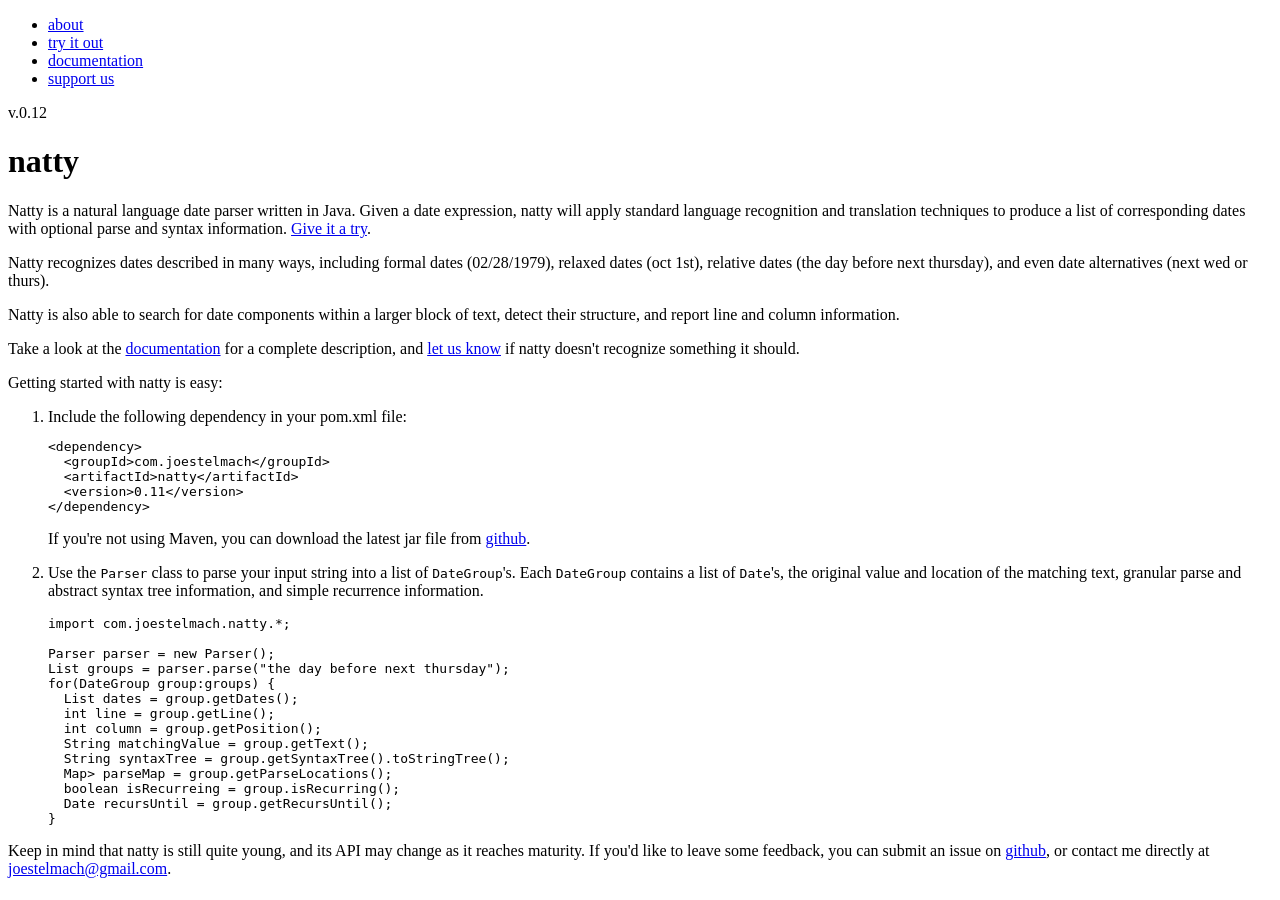
==== index.html @ 56ec987e "rescued from webarchive" ====
<!DOCTYPE html PUBLIC "-//W3C//DTD XHTML 1.0 Transitional//EN"
		"http://www.w3.org/TR/xhtml1/DTD/xhtml1-transitional.dtd">
<html xmlns="http://www.w3.org/1999/xhtml">
  <head><script src="//archive.org/includes/athena.js" type="text/javascript"></script>
<script type="text/javascript">window.addEventListener('DOMContentLoaded',function(){var v=archive_analytics.values;v.service='wb';v.server_name='wwwb-app212.us.archive.org';v.server_ms=1278;archive_analytics.send_pageview({});});</script>
<script type="text/javascript" src="https://web-static.archive.org/_static/js/bundle-playback.js?v=1B2M2Y8A" charset="utf-8"></script>
<script type="text/javascript" src="https://web-static.archive.org/_static/js/wombat.js?v=1B2M2Y8A" charset="utf-8"></script>
<script>window.RufflePlayer=window.RufflePlayer||{};window.RufflePlayer.config={"autoplay":"on","unmuteOverlay":"hidden","showSwfDownload":true};</script>
<script type="text/javascript" src="https://web-static.archive.org/_static/js/ruffle/ruffle.js"></script>
<script type="text/javascript">
    __wm.init("http://web.archive.org/web");
  __wm.wombat("http://natty.joestelmach.com/","20210309115324","http://web.archive.org/","web","https://web-static.archive.org/_static/",
	      "1615290804");
</script>
<link rel="stylesheet" type="text/css" href="https://web-static.archive.org/_static/css/banner-styles.css?v=1B2M2Y8A" />
<link rel="stylesheet" type="text/css" href="https://web-static.archive.org/_static/css/iconochive.css?v=1B2M2Y8A" />
<!-- End Wayback Rewrite JS Include -->

    <meta http-equiv="content-type" content="text/html;charset=UTF-8"/>
    <title>Natty Date Parser</title>
    <link rel="stylesheet" type="text/css" href="/web/20210309115324cs_/http://natty.joestelmach.com/stylesheets/index.css"/>
    <script src="/web/20210309115324js_/http://natty.joestelmach.com/javascripts/prototype.js" type="text/javascript"></script>
  </head>

  <body>



<div id="nav">
  <ul>
    <li class="first current">
      <a href="/web/20210309115324/http://natty.joestelmach.com/">about</a>
    </li>

    <li class="">
      <a href="/web/20210309115324/http://natty.joestelmach.com/try.jsp">try it out</a>
    </li>

    <li class="">
      <a href="/web/20210309115324/http://natty.joestelmach.com/doc.jsp">documentation</a>
    </li>

    <li class="">
      <a href="/web/20210309115324/http://natty.joestelmach.com/supporters.jsp">support us</a>
    </li>
  </ul>
</div>

<div id="version">
  v.0.12
</div>



    <div id="content">
      <h1>natty</h1>
      <p>
        Natty is a natural language date parser written in Java.  Given a date
        expression, natty will apply standard language recognition and translation
        techniques to produce a list of corresponding dates with optional parse
        and syntax information.  <a href="/web/20210309115324/http://natty.joestelmach.com/try.jsp">Give it a try</a>.
      </p>
      <p>
        Natty recognizes dates described in many ways, including formal dates
        (02/28/1979), relaxed dates (oct 1st), relative dates (the day before
        next thursday), and even date alternatives (next wed or thurs).
      </p>
      <p>
        Natty is also able to search for date components within a larger block
        of text, detect their structure, and report line and column information.
      </p>
      </p>
        Take a look at the <a href="/web/20210309115324/http://natty.joestelmach.com/doc.jsp">documentation</a> for a complete
        description, and <a href="http://web.archive.org/web/20210309115324/http://github.com/joestelmach/natty/issues">let
        us know</a> if natty doesn't recognize something it should.
      </p>

      <p>
        Getting started with natty is easy:
      </p>

      <ol>
        <li>
        Include the following dependency in your pom.xml file:
<pre><code class="block">&lt;dependency&gt;
  &lt;groupId&gt;com.joestelmach&lt;/groupId&gt;
  &lt;artifactId&gt;natty&lt;/artifactId&gt;
  &lt;version&gt;0.11&lt;/version&gt;
&lt;/dependency&gt;
</code></pre>
        <p>
          If you're not using Maven, you can download the latest jar file from
          <a href="http://web.archive.org/web/20210309115324/https://github.com/joestelmach/natty">github</a>.
        </p>

        <li>
          <p>
            Use the <code>Parser</code> class to parse your input string into
            a list of <code>DateGroup</code>'s.  Each <code>DateGroup</code>
            contains a list of <code>Date</code>'s, the original value and
            location of the matching text, granular parse and abstract syntax
            tree information, and simple recurrence information.
          </p>
<pre><code class="block">import com.joestelmach.natty.*;

Parser parser = new Parser();
List<dategroup> groups = parser.parse("the day before next thursday");
for(DateGroup group:groups) {
  List<date> dates = group.getDates();
  int line = group.getLine();
  int column = group.getPosition();
  String matchingValue = group.getText();
  String syntaxTree = group.getSyntaxTree().toStringTree();
  Map<string, list<parselocation>&gt; parseMap = group.getParseLocations();
  boolean isRecurreing = group.isRecurring();
  Date recursUntil = group.getRecursUntil();
}
</code></pre>
        </li>
      </ol>
      <p>
        Keep in mind that natty is still quite young, and its API may change as
        it reaches maturity.  If you'd like to leave some feedback, you can
        submit an issue on <a href="http://web.archive.org/web/20210309115324/http://github.com/joestelmach/natty/issues">
        github</a>, or contact me directly at <a href="http://web.archive.org/web/20210309115324/mailto:joestelmach@gmail.com">
        joestelmach@gmail.com</a>.
      </p>
    </div>
  </body>
</html>
<!--
     FILE ARCHIVED ON 11:53:24 Mar 09, 2021 AND RETRIEVED FROM THE
     INTERNET ARCHIVE ON 19:39:50 Jul 09, 2025.
     JAVASCRIPT APPENDED BY WAYBACK MACHINE, COPYRIGHT INTERNET ARCHIVE.

     ALL OTHER CONTENT MAY ALSO BE PROTECTED BY COPYRIGHT (17 U.S.C.
     SECTION 108(a)(3)).
-->
<!--
playback timings (ms):
  captures_list: 0.559
  exclusion.robots: 0.026
  exclusion.robots.policy: 0.015
  esindex: 0.01
  cdx.remote: 64.345
  LoadShardBlock: 383.73 (3)
  PetaboxLoader3.datanode: 678.637 (5)
  PetaboxLoader3.resolve: 416.764 (3)
  load_resource: 793.133 (2)
-->
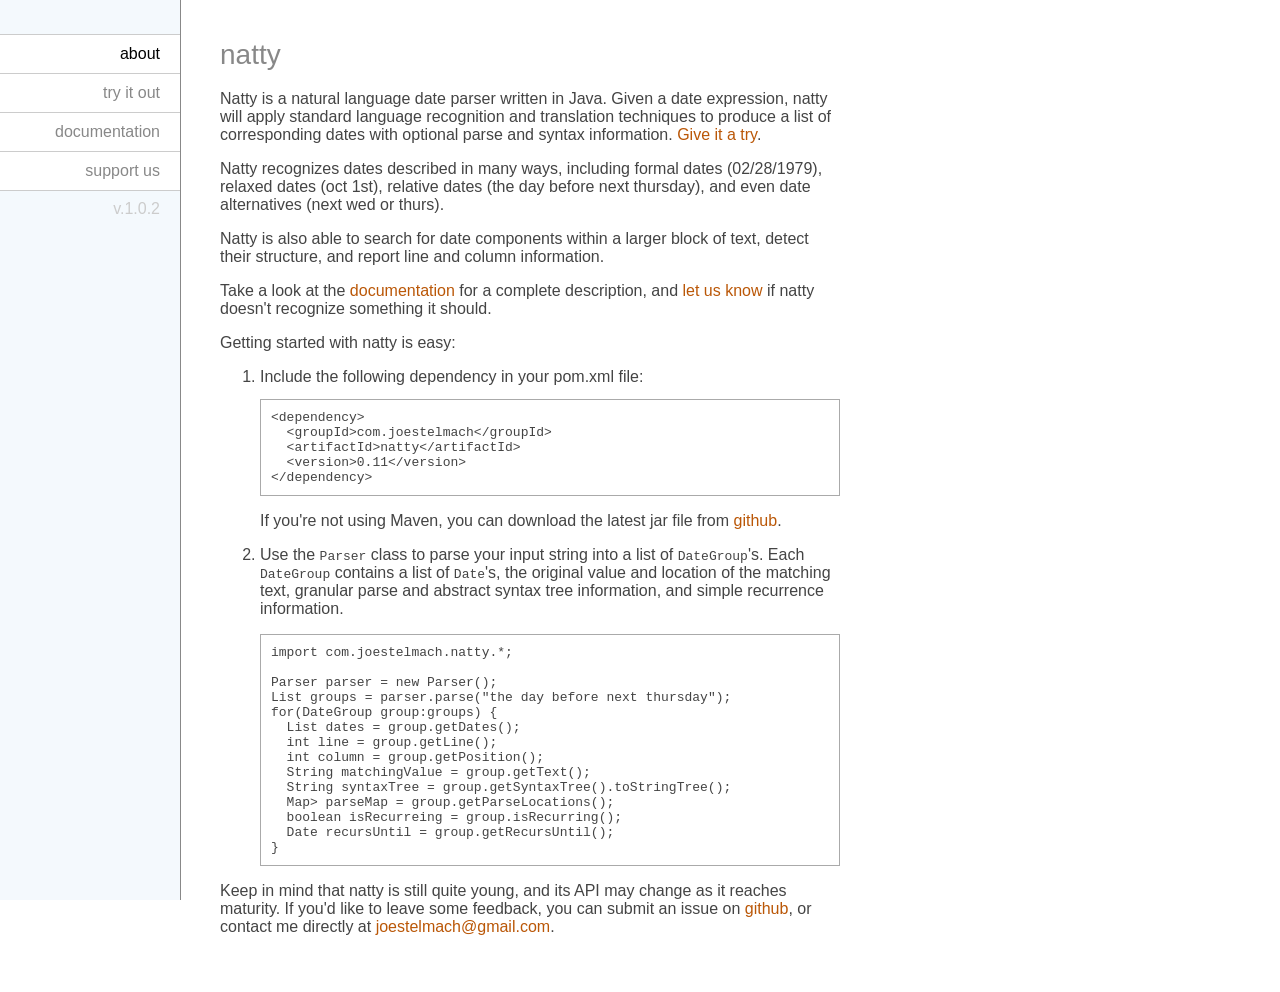
==== commit 6e32b656: "restoring website" ====
--- a/index.html
+++ b/index.html
@@ -1,25 +1,11 @@
 <!DOCTYPE html PUBLIC "-//W3C//DTD XHTML 1.0 Transitional//EN"
 		"http://www.w3.org/TR/xhtml1/DTD/xhtml1-transitional.dtd">
 <html xmlns="http://www.w3.org/1999/xhtml">
-  <head><script src="//archive.org/includes/athena.js" type="text/javascript"></script>
-<script type="text/javascript">window.addEventListener('DOMContentLoaded',function(){var v=archive_analytics.values;v.service='wb';v.server_name='wwwb-app212.us.archive.org';v.server_ms=1278;archive_analytics.send_pageview({});});</script>
-<script type="text/javascript" src="https://web-static.archive.org/_static/js/bundle-playback.js?v=1B2M2Y8A" charset="utf-8"></script>
-<script type="text/javascript" src="https://web-static.archive.org/_static/js/wombat.js?v=1B2M2Y8A" charset="utf-8"></script>
-<script>window.RufflePlayer=window.RufflePlayer||{};window.RufflePlayer.config={"autoplay":"on","unmuteOverlay":"hidden","showSwfDownload":true};</script>
-<script type="text/javascript" src="https://web-static.archive.org/_static/js/ruffle/ruffle.js"></script>
-<script type="text/javascript">
-    __wm.init("http://web.archive.org/web");
-  __wm.wombat("http://natty.joestelmach.com/","20210309115324","http://web.archive.org/","web","https://web-static.archive.org/_static/",
-	      "1615290804");
-</script>
-<link rel="stylesheet" type="text/css" href="https://web-static.archive.org/_static/css/banner-styles.css?v=1B2M2Y8A" />
-<link rel="stylesheet" type="text/css" href="https://web-static.archive.org/_static/css/iconochive.css?v=1B2M2Y8A" />
-<!-- End Wayback Rewrite JS Include -->
-
+  <head>
     <meta http-equiv="content-type" content="text/html;charset=UTF-8"/>
     <title>Natty Date Parser</title>
-    <link rel="stylesheet" type="text/css" href="/web/20210309115324cs_/http://natty.joestelmach.com/stylesheets/index.css"/>
-    <script src="/web/20210309115324js_/http://natty.joestelmach.com/javascripts/prototype.js" type="text/javascript"></script>
+    <link rel="stylesheet" type="text/css" href="index.css"/>
+    <script src="/prototype.js" type="text/javascript"></script>
   </head>
 
   <body>
@@ -47,10 +33,8 @@
 </div>
 
 <div id="version">
-  v.0.12
+  v.1.0.2
 </div>
-
-
 
     <div id="content">
       <h1>natty</h1>
@@ -128,23 +112,3 @@
     </div>
   </body>
 </html>
-<!--
-     FILE ARCHIVED ON 11:53:24 Mar 09, 2021 AND RETRIEVED FROM THE
-     INTERNET ARCHIVE ON 19:39:50 Jul 09, 2025.
-     JAVASCRIPT APPENDED BY WAYBACK MACHINE, COPYRIGHT INTERNET ARCHIVE.
-
-     ALL OTHER CONTENT MAY ALSO BE PROTECTED BY COPYRIGHT (17 U.S.C.
-     SECTION 108(a)(3)).
--->
-<!--
-playback timings (ms):
-  captures_list: 0.559
-  exclusion.robots: 0.026
-  exclusion.robots.policy: 0.015
-  esindex: 0.01
-  cdx.remote: 64.345
-  LoadShardBlock: 383.73 (3)
-  PetaboxLoader3.datanode: 678.637 (5)
-  PetaboxLoader3.resolve: 416.764 (3)
-  load_resource: 793.133 (2)
--->
--- a/index.css
+++ b/index.css
@@ -0,0 +1,216 @@
+html {
+  padding:0;
+  margin:0;
+}
+
+body {
+  font-family:Helvetica;
+  padding:0;
+  margin:0;
+  color:#444;
+}
+
+h1,
+h2 {
+  font-size:28px;
+  font-weight:normal;
+  color:#888;
+}
+
+h2 {
+  font-size:20px;
+}
+
+a {
+  color:#ba5707;
+  text-decoration:none;
+}
+
+code.block {
+  display:block;
+  margin:10px 0 0 0;
+  padding:10px;
+  border:1px solid #aaa;
+}
+
+#version {
+  position:fixed;
+  top:200px;
+  left:0;
+  width:160px;
+  padding-right:20px;
+  text-align:right;
+  color:#ccc;
+}
+
+#nav {
+  float:left;
+  width:180px;
+  position:fixed;
+  top:0;
+  left:0;
+  bottom:0;
+  border-right:1px solid #888;
+  background-color:#f4f9fd;
+}
+
+#nav ul {
+  list-style-type:none;
+  padding:0;
+  margin:34px 0 0 0;
+}
+
+#nav ul li {
+  border-bottom:1px solid #ccc;
+  text-align:right;
+}
+
+#nav ul li.first {
+  border-top:1px solid #ccc;
+}
+
+#nav ul li.current a {
+  background-color:#fff;
+  color:#000;
+}
+
+#nav ul li a {
+  display:block;
+  padding: 10px 20px 10px 10px;
+  text-decoration : none;
+  color:#888;
+  background-color:#fff;
+}
+
+#content {
+	position:absolute;
+  width : 620px;
+  padding:20px 40px 40px 40px;
+  margin:0 0 0 180px;
+  top:0;
+}
+
+#text_input {
+  width:620px;
+  font-size:18px;
+  margin-bottom:20px;
+}
+
+#error,
+#empty {
+  color:#888;
+  font-size:18px;
+  margin:0 0 0 80px;
+  line-height:30px;
+}
+
+#error .description {
+  font-size:16px;
+  margin-top:10px;
+}
+
+#submit_row {
+  line-height:32px;
+}
+
+#submit_row * {
+  float:left;
+  margin-right:20px;
+  font-size:18px;
+}
+
+#submit {
+  background:url(/web/20210309115333im_/http://natty.joestelmach.com/images/button.png) transparent 0 0 no-repeat;
+  height:30px;
+  width:64px;
+  outline:none;
+}
+
+#submit:hover {
+  background-position:0 -34px;
+}
+
+#submit:active {
+  background-position:0 -68px;
+}
+
+#date_wrapper {
+  clear:both;
+  padding-top:20px;
+}
+
+#date {
+  background-color:#FFFFCC;
+}
+
+#summary {
+  clear:both;
+  padding-top:20px;
+}
+
+#structure .index {
+  border:1px solid #aaa;
+  padding:5px 5px 0 5px;
+  margin-right:5px;
+  font-size:20px;
+  float:left;
+  font-weight:bold;
+}
+
+#structure .index.imaginary {
+  border:none;
+}
+
+#structure .index .name {
+  padding:5px 0;
+  font-size:12px;
+  font-weight:normal;
+  clear:both;
+}
+
+#ast {
+  clear:both;
+  padding-top:20px;
+  color :#222;
+}
+
+#ast #ast_details .token {
+  margin-top:5px;
+}
+
+#ast #ast_details .spacing {
+  color :#aaa;
+  font-weight:normal;
+}
+
+#ast #ast_details .root {
+  font-weight:bold;
+}
+
+/**** searcher ****/
+
+textarea#search_input {
+  width:660px;
+  height:160px;
+  margin-bottom:20px;
+}
+
+#results {
+  clear:both;
+  padding-top:20px;
+}
+
+.highlight {
+  background-color:#FFFFCC;
+  font-weight:bold;
+}
+
+#result_list {
+  list-style-type:none;
+  margin:0 0 40px 0;
+  padding:0;
+}
+
+#result_list li {
+  margin-bottom:10px;
+}
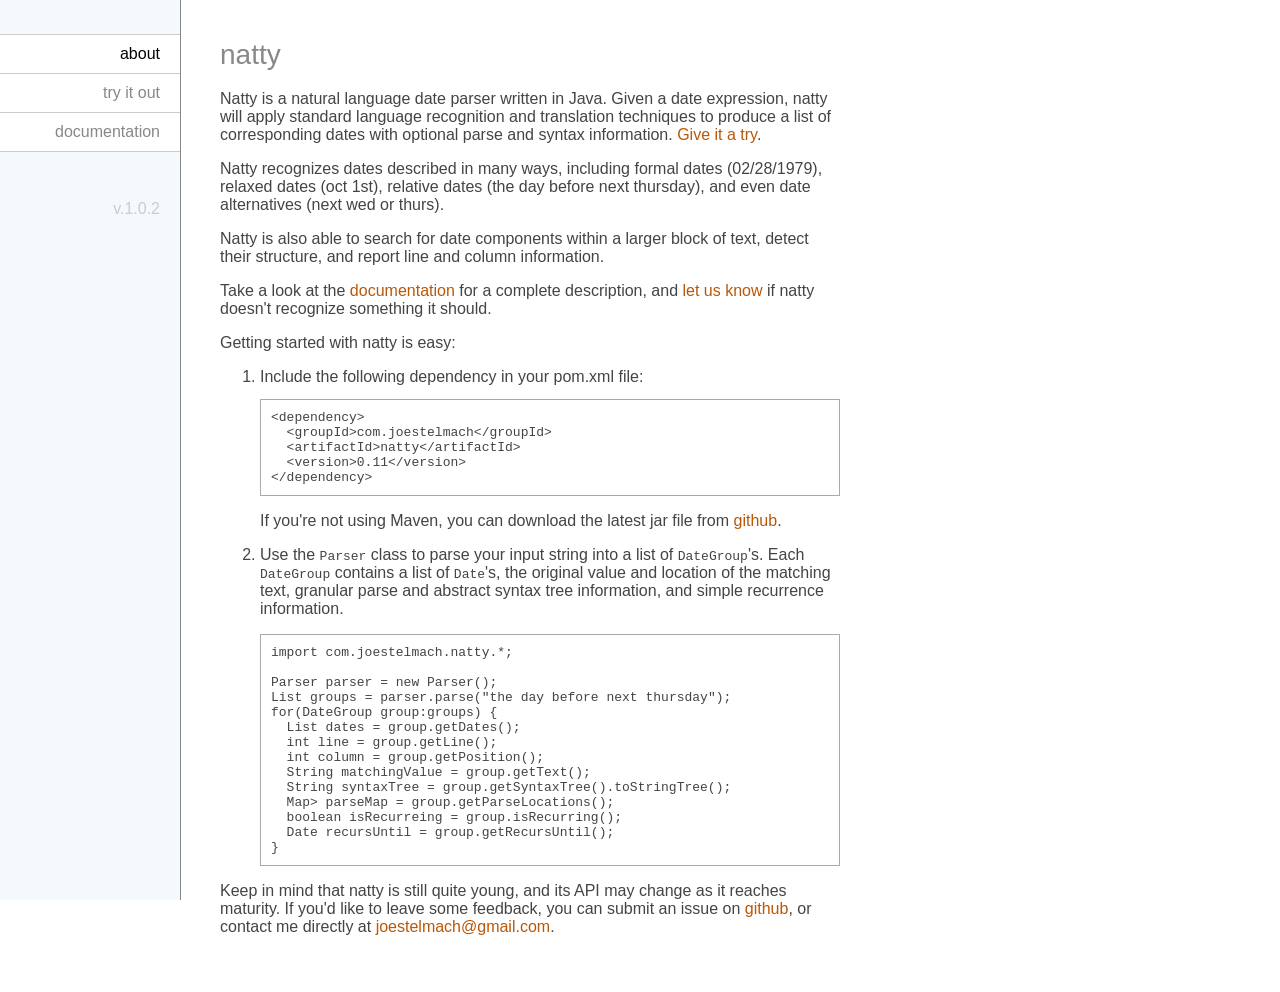
==== commit 24c4077b: "Restoring site." ====
--- a/index.html
+++ b/index.html
@@ -5,7 +5,7 @@
     <meta http-equiv="content-type" content="text/html;charset=UTF-8"/>
     <title>Natty Date Parser</title>
     <link rel="stylesheet" type="text/css" href="index.css"/>
-    <script src="/prototype.js" type="text/javascript"></script>
+    <script src="javascript/prototype.js" type="text/javascript"></script>
   </head>
 
   <body>
@@ -15,19 +15,15 @@
 <div id="nav">
   <ul>
     <li class="first current">
-      <a href="/web/20210309115324/http://natty.joestelmach.com/">about</a>
+      <a href=".">about</a>
     </li>
 
     <li class="">
-      <a href="/web/20210309115324/http://natty.joestelmach.com/try.jsp">try it out</a>
+      <a href="try.html">try it out</a>
     </li>
 
     <li class="">
-      <a href="/web/20210309115324/http://natty.joestelmach.com/doc.jsp">documentation</a>
-    </li>
-
-    <li class="">
-      <a href="/web/20210309115324/http://natty.joestelmach.com/supporters.jsp">support us</a>
+      <a href="doc.html">documentation</a>
     </li>
   </ul>
 </div>
--- a/index.css
+++ b/index.css
@@ -120,7 +120,7 @@
 }
 
 #submit {
-  background:url(/web/20210309115333im_/http://natty.joestelmach.com/images/button.png) transparent 0 0 no-repeat;
+  background:url(images/button.png) transparent 0 0 no-repeat;
   height:30px;
   width:64px;
   outline:none;
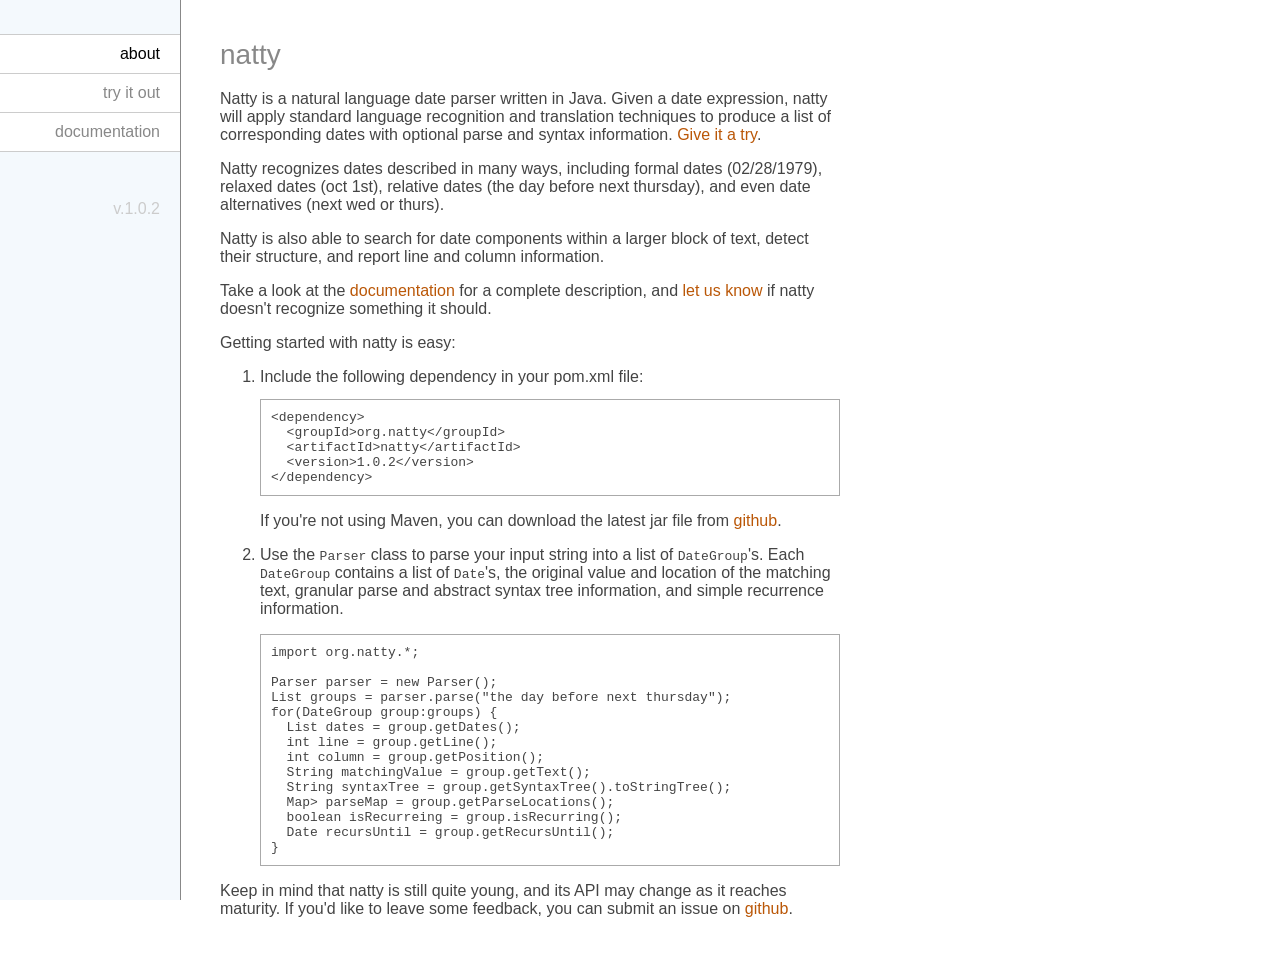
==== commit 689fc04b: "Fixed a bunch of links." ====
--- a/index.html
+++ b/index.html
@@ -38,7 +38,7 @@
         Natty is a natural language date parser written in Java.  Given a date
         expression, natty will apply standard language recognition and translation
         techniques to produce a list of corresponding dates with optional parse
-        and syntax information.  <a href="/web/20210309115324/http://natty.joestelmach.com/try.jsp">Give it a try</a>.
+        and syntax information.  <a href="try.html">Give it a try</a>.
       </p>
       <p>
         Natty recognizes dates described in many ways, including formal dates
@@ -50,8 +50,8 @@
         of text, detect their structure, and report line and column information.
       </p>
       </p>
-        Take a look at the <a href="/web/20210309115324/http://natty.joestelmach.com/doc.jsp">documentation</a> for a complete
-        description, and <a href="http://web.archive.org/web/20210309115324/http://github.com/joestelmach/natty/issues">let
+        Take a look at the <a href="doc.html">documentation</a> for a complete
+        description, and <a href="http://github.com/natty-parser/natty/issues">let
         us know</a> if natty doesn't recognize something it should.
       </p>
 
@@ -63,14 +63,14 @@
         <li>
         Include the following dependency in your pom.xml file:
 <pre><code class="block">&lt;dependency&gt;
-  &lt;groupId&gt;com.joestelmach&lt;/groupId&gt;
+  &lt;groupId&gt;org.natty&lt;/groupId&gt;
   &lt;artifactId&gt;natty&lt;/artifactId&gt;
-  &lt;version&gt;0.11&lt;/version&gt;
+  &lt;version&gt;1.0.2&lt;/version&gt;
 &lt;/dependency&gt;
 </code></pre>
         <p>
           If you're not using Maven, you can download the latest jar file from
-          <a href="http://web.archive.org/web/20210309115324/https://github.com/joestelmach/natty">github</a>.
+          <a href="https://github.com/natty-parser/natty">github</a>.
         </p>
 
         <li>
@@ -81,7 +81,7 @@
             location of the matching text, granular parse and abstract syntax
             tree information, and simple recurrence information.
           </p>
-<pre><code class="block">import com.joestelmach.natty.*;
+<pre><code class="block">import org.natty.*;
 
 Parser parser = new Parser();
 List<dategroup> groups = parser.parse("the day before next thursday");
@@ -101,9 +101,8 @@
       <p>
         Keep in mind that natty is still quite young, and its API may change as
         it reaches maturity.  If you'd like to leave some feedback, you can
-        submit an issue on <a href="http://web.archive.org/web/20210309115324/http://github.com/joestelmach/natty/issues">
-        github</a>, or contact me directly at <a href="http://web.archive.org/web/20210309115324/mailto:joestelmach@gmail.com">
-        joestelmach@gmail.com</a>.
+        submit an issue on <a href="http://github.com/natty-parser/natty/issues">
+        github</a>.
       </p>
     </div>
   </body>
